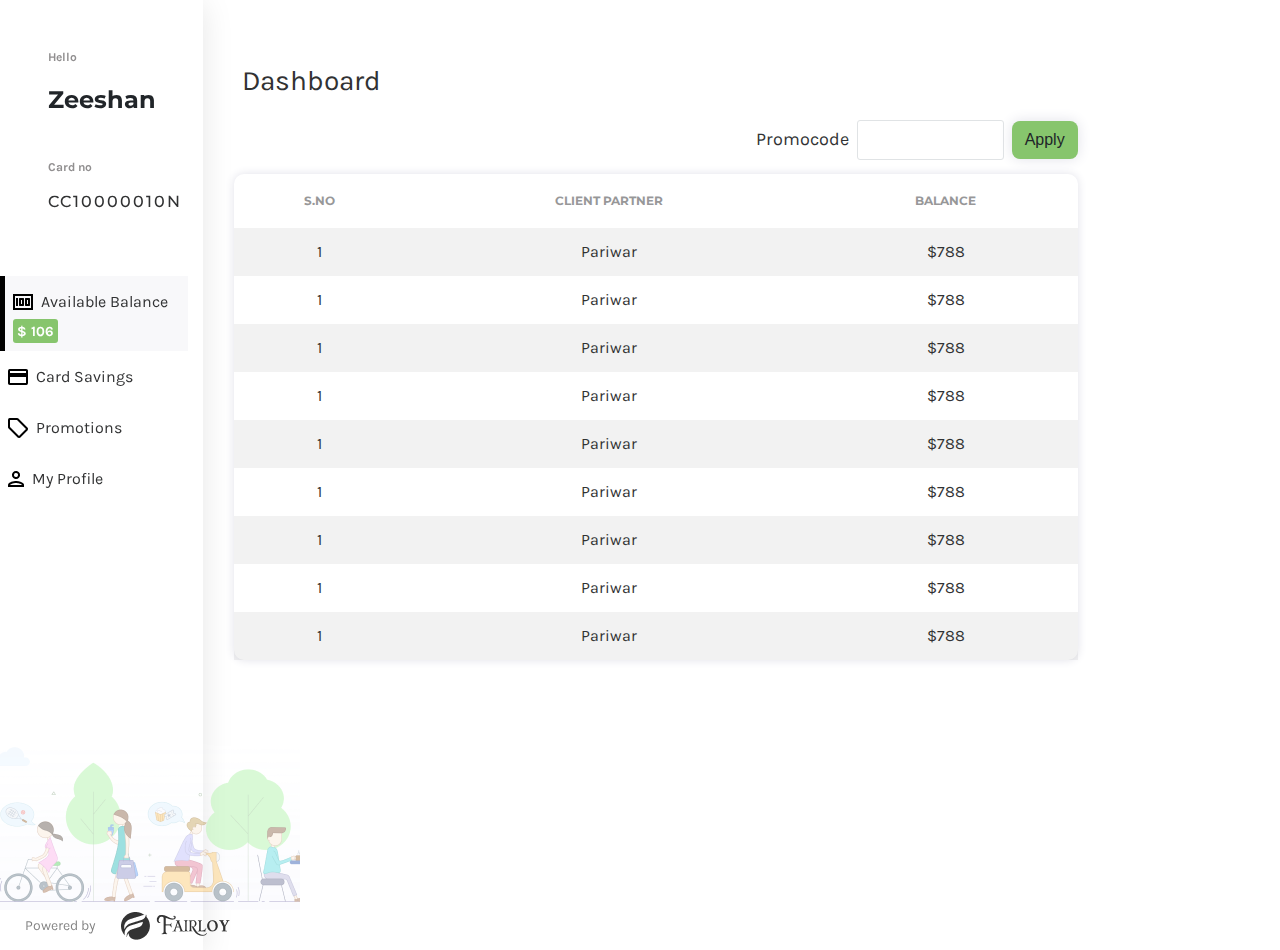
==== index.html @ 01751ac0 "dashboard" ====
<!DOCTYPE html>
<html lang="en">

<head>
    <meta charset="UTF-8">
    <meta name="viewport" content="width=device-width, initial-scale=1.0">
    <meta http-equiv="X-UA-Compatible" content="ie=edge">
    <title>Fairloy</title>
    <!-- bootstrap style cdn link -->
    <link rel="stylesheet" href="https://stackpath.bootstrapcdn.com/bootstrap/4.3.1/css/bootstrap.min.css"
        integrity="sha384-ggOyR0iXCbMQv3Xipma34MD+dH/1fQ784/j6cY/iJTQUOhcWr7x9JvoRxT2MZw1T" crossorigin="anonymous">
    <!-- bootstrap javascript cdn links -->
    <script src="https://code.jquery.com/jquery-3.3.1.slim.min.js"
        integrity="sha384-q8i/X+965DzO0rT7abK41JStQIAqVgRVzpbzo5smXKp4YfRvH+8abtTE1Pi6jizo"
        crossorigin="anonymous"></script>
    <script src="https://cdnjs.cloudflare.com/ajax/libs/popper.js/1.14.7/umd/popper.min.js"
        integrity="sha384-UO2eT0CpHqdSJQ6hJty5KVphtPhzWj9WO1clHTMGa3JDZwrnQq4sF86dIHNDz0W1"
        crossorigin="anonymous"></script>
    <script src="https://stackpath.bootstrapcdn.com/bootstrap/4.3.1/js/bootstrap.min.js"
        integrity="sha384-JjSmVgyd0p3pXB1rRibZUAYoIIy6OrQ6VrjIEaFf/nJGzIxFDsf4x0xIM+B07jRM"
        crossorigin="anonymous"></script>
    <link rel="stylesheet" href="style.css">
</head>


<body>
    <div class="row">
        <!-- desktop menu start -->
        <div class="col-lg-2 pt-5 sticky-top" id="box">
            <div>
                <div class="float-right">
                </div>
                <p class="smtxt pl-5">Hello</p>
                <p id="name" class="pl-5">Zeeshan</p><br>
                <p class="smtxt pl-5">Card no</p>
                <p id="cd_num" class="pl-5">CC10000010N</p><br><br>
                <div class="form-inline pt-2 pb-2 pl-2 act" id="av_bal" onclick="av()">
                    <img src="images/wallet.png" alt="">
                    <p class="menu_item m-2">Available Balance</p>
                    <div id="bal" class="p-1">
                        <p id="bal_available"><span class="align-middle">$ 106</span></p>
                    </div>
                </div>
                <div class="form-inline p-2" id="card_sav" onclick="card()">
                    <img src="images/card.png" alt="">
                    <p class="menu_item m-2">Card Savings</p>
                </div>
                <div class="form-inline p-2" id="promotion" onclick="promotion()">
                    <img src="images/promotion.png" alt="">
                    <p class="menu_item m-2">Promotions</p>
                </div>
                <div class="form-inline p-2" id="profile" onclick="profile()">
                    <img src="images/profile.png" alt="">
                    <p class="menu_item m-2">My Profile</p>
                </div>
                <div class="footer-images">
                    <img src="images/image.png" alt=""><br>
                    <div class="form-inline text-center mb-2">
                        <p id="pow" class="m-2 center">Powered by</p>
                        <img src="images/fairloy.png" alt="">
                    </div>
                </div><br>
            </div>
        </div>
        <!-- desktop menu end -->
        <!-- mobile menu start -->
        <div id="mySidenav" class="sidenav">
            <a href="javascript:void(0)" class="closebtn" onclick="closeNav()">&times;</a>
            <div class="mt-5">
                <div class="float-right">
                </div>
                <p class="smtxt ml-5">Hello</p>
                <p id="name" class="ml-5">Zeeshan</p><br>
                <p class="smtxt pl-5">Card no</p>
                <p id="cd_num" class="ml-5">CC10000010N</p><br><br>
                <div class="form-inline p-2 ml-5 act" id="av_bal_m" onclick="av()">
                    <img src="images/wallet.png" alt="">
                    <p class="menu_item m-2">Available Balance</p>
                    <div id="bal" class="p-1">
                        <p id="bal_available"><span class="align-middle">$ 106</span></p>
                    </div>
                </div>
                <div class="form-inline p-2 ml-5" id="card_sav_m" onclick="card()">
                    <img src="images/card.png" alt="">
                    <p class="menu_item m-2">Card Savings</p>
                </div>
                <div class="form-inline p-2 ml-5" id="promotion_m" onclick="promotion()">
                    <img src="images/promotion.png" alt="">
                    <p class="menu_item m-2">Promotions</p>
                </div>
                <div class="form-inline p-2 ml-5" id="profile_m" onclick="profile()">
                    <img src="images/profile.png" alt="">
                    <p class="menu_item m-2">My Profile</p>
                </div>
                <div class="footer-images ml-4">
                    <img src="images/image.png" alt=""><br>
                    <div class="form-inline text-center ml- mb-2">
                        <p id="pow" class="m-2 center">Powered by</p>
                        <img src="images/fairloy.png" alt="">
                    </div>
                </div><br>
            </div>
        </div>

        <!-- mobile menu start -->

        <div class="col-lg-8 ml-3">
            <div class="mt-lg-5 form-inline">
                <span style="font-size:30px;cursor:pointer" id="hamburger" onclick="openNav()">&#9776;</span>
                <p id="dash" class="mt-3 ml-2">Dashboard</p>
            </div>
            <div class="float-lg-right form-inline mb-2">
                <p id="promo" class="mt-3 mr-2">Promocode</p>
                <input type="text" name="" id="promo_inp">
                <button id="promo_btn" class="btn ml-2">Apply</button>
            </div>
            <div>
                <table class="table table-striped tb table-borderless">
                    <thead>
                        <tr>
                            <th scope="col" class="tb_heading">S.no</th>
                            <th scope="col" class="tb_heading">Client Partner</th>
                            <th scope="col" class="tb_heading">Balance</th>
                        </tr>
                    </thead>
                    <tbody>
                        <tr>
                            <td class="tb_items">1</td>
                            <td class="tb_items">Pariwar</td>
                            <td class="tb_items">$788</td>
                        </tr>
                        <tr>
                            <td class="tb_items">1</td>
                            <td class="tb_items">Pariwar</td>
                            <td class="tb_items">$788</td>
                        </tr>
                        <tr>
                            <td class="tb_items">1</td>
                            <td class="tb_items">Pariwar</td>
                            <td class="tb_items">$788</td>
                        </tr>
                        <tr>
                            <td class="tb_items">1</td>
                            <td class="tb_items">Pariwar</td>
                            <td class="tb_items">$788</td>
                        </tr>
                        <tr>
                            <td class="tb_items">1</td>
                            <td class="tb_items">Pariwar</td>
                            <td class="tb_items">$788</td>
                        </tr>
                        <tr>
                            <td class="tb_items">1</td>
                            <td class="tb_items">Pariwar</td>
                            <td class="tb_items">$788</td>
                        </tr>
                        <tr>
                            <td class="tb_items">1</td>
                            <td class="tb_items">Pariwar</td>
                            <td class="tb_items">$788</td>
                        </tr>
                        <tr>
                            <td class="tb_items">1</td>
                            <td class="tb_items">Pariwar</td>
                            <td class="tb_items">$788</td>
                        </tr>
                        <tr>
                            <td class="tb_items">1</td>
                            <td class="tb_items">Pariwar</td>
                            <td class="tb_items">$788</td>
                        </tr>
                    </tbody>
                </table>
            </div>
        </div>
    </div>
    <script>
        function openNav() {
            document.getElementById("mySidenav").style.width = "100%";
        }

        function closeNav() {
            document.getElementById("mySidenav").style.width = "0";
        }
    </script>
    <!-- desktop menu active script -->
    <script>
        var av_bal = document.getElementById("av_bal");
        var card_sav = document.getElementById("card_sav");
        var prom = document.getElementById("promotion");
        var pro = document.getElementById("profile");
        function av() {
            av_bal.classList.add("act");
            card_sav.classList.remove("act");
            prom.classList.remove("act");
            pro.classList.remove("act");
        }
        function card() {
            av_bal.classList.remove("act");
            card_sav.classList.add("act");
            prom.classList.remove("act");
            pro.classList.remove("act");
        }
        function promotion() {
            av_bal.classList.remove("act");
            card_sav.classList.remove("act");
            prom.classList.add("act");
            pro.classList.remove("act");
        }
        function profile() {
            av_bal.classList.remove("act");
            card_sav.classList.remove("act");
            prom.classList.remove("act");
            pro.classList.add("act");
        }
    </script>
    <!-- desktop menu active script-->
    <script>
        var av_bal = document.getElementById("av_bal_m");
        var card_sav = document.getElementById("card_sav_m");
        var prom = document.getElementById("promotion_m");
        var pro = document.getElementById("profile_m");
        function av() {
            av_bal.classList.add("act");
            card_sav.classList.remove("act");
            prom.classList.remove("act");
            pro.classList.remove("act");
        }
        function card() {
            av_bal.classList.remove("act");
            card_sav.classList.add("act");
            prom.classList.remove("act");
            pro.classList.remove("act");
        }
        function promotion() {
            av_bal.classList.remove("act");
            card_sav.classList.remove("act");
            prom.classList.add("act");
            pro.classList.remove("act");
        }
        function profile() {
            av_bal.classList.remove("act");
            card_sav.classList.remove("act");
            prom.classList.remove("act");
            pro.classList.add("act");
        }
    </script>
</body>

</html>
---- style.css ----
@import url('https://fonts.googleapis.com/css?family=Karla|Montserrat&display=swap');

    .smtxt {
        font-size: 12px;
        font-family: 'Karla', sans-serif;
        font-style: normal;
        font-weight: bold;
        font-size: 12px;
        color: #918F90;
    }

    #box {
        background: #FFFFFF;
        box-shadow: 0px 4px 30px rgba(0, 0, 0, 0.1);
        height: 950px;
        display: block;
    }

    #name {
        font-family: 'Montserrat', sans-serif;
        font-style: normal;
        font-weight: bold;
        font-size: 24px;
    }

    #cd_num {
        font-family: 'Montserrat', sans-serif;
        font-style: normal;
        font-weight: 500;
        font-size: 16px;
        line-height: 20px;
        letter-spacing: 2px;
        color: #313233;
    }

    .menu_item {
        font-family: 'Karla', sans-serif;
        font-style: normal;
        font-weight: normal;
        font-size: 16px;
        line-height: 19px;
        color: #313233;
    }

    #bal {
        background: #87C56D;
        border-radius: 3px;
        height: 1.5rem;
    }

    #bal_available {

        font-family: 'Karla', sans-serif;
        font-style: normal;
        font-weight: bold;
        font-size: 14px;
        line-height: 16px;
        color: #FFFFFF;
    }

    .footer-images {
        margin: auto;
        display: block;
        position: absolute;
        bottom: 0;
    }

    #pow {
        font-family: 'Karla', sans-serif;
        font-style: normal;
        font-weight: normal;
        font-size: 14px;
        line-height: 16px;
        color: #000000;
        mix-blend-mode: normal;
        opacity: 0.5;
    }

    .center {
        display: block;
        margin-left: auto;
        margin-right: auto;
        width: 35%;
    }

    #dash {
        font-family: 'Karla', sans-serif;
        font-style: normal;
        font-weight: normal;
        font-size: 28px;
        line-height: 33px;
        color: #313233;
    }

    #promo {
        font-family: 'Karla', sans-serif;
        font-style: normal;
        font-weight: normal;
        font-size: 18px;
        line-height: 21px;
        color: #313233;
    }

    #promo_inp {
        background: #FFFFFF;
        border: 1px solid #E0E3E5;
        box-sizing: border-box;
        border-radius: 3px;
        width: 147px;
        height: 40px;
    }

    #promo_btn {
        background: #87C56D;
        box-shadow: 0px 0px 14px #E1E1E9;
        border-radius: 8px;
    }

    .tb {
        background: #FFFFFF;
        box-shadow: 0px 0px 10px #E1E1E9;
        border-radius: 10px;
    }

    .tb_heading {
        font-family: 'Montserrat', sans-serif;
        font-style: normal;
        font-weight: bold;
        font-size: 12px;
        text-transform: uppercase;
        color: #313233;
        opacity: 0.5;
        text-align: center;
        line-height: 30px;
    }

    .tb_items {

        font-family: 'Karla', sans-serif;
        font-style: normal;
        font-weight: normal;
        font-size: 16px;
        color: #313233;
        text-align: center;
    }

    .table-borderless td,
    .table-borderless th {
        border: 0;
    }

    .sidenav {
        height: 100%;
        width: 0;
        position: fixed;
        z-index: 1;
        top: 0;
        left: 0;
        background-color: #ffffff;
        overflow-x: hidden;
        transition: 0.5s;
        padding-top: 60px;
    }

    .sidenav a {
        padding: 8px 8px 8px 32px;
        text-decoration: none;
        font-size: 25px;
        color: #818181;
        display: block;
        transition: 0.3s;

    }

    .sidenav a:hover {
        color: #f1f1f1;
    }

    .sidenav .closebtn {
        position: absolute;
        top: 0;
        right: 25px;
        font-size: 36px;
        margin-left: 50px;
    }

    .act{
        border-left: 5px solid #000000;
        background: #F8F8FA;
        font-weight: 700;
    }

    #hamburger{
        display: none;
    }

    @media screen and (max-height: 450px) {
        .sidenav {
            padding-top: 15px;
        }

        .sidenav a {
            font-size: 18px;
        }
    }
    
/* // Medium devices (tablets, less than 992px) */
@media (max-width: 991.98px) { 
    #box{
        display: none;
    }
    #hamburger{
        display: block;
    }
}
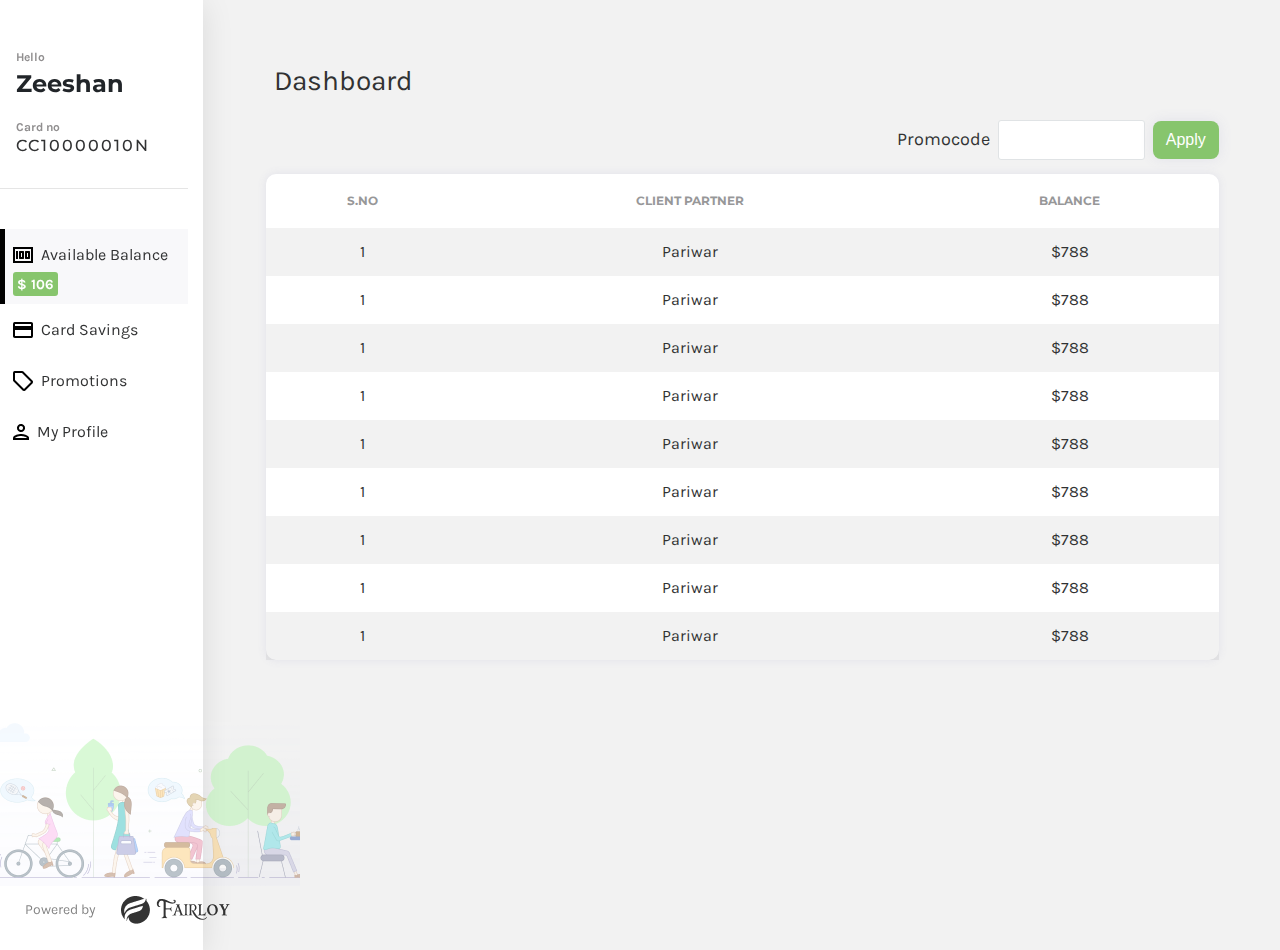
==== commit dec42dd1: "dashboard" ====
--- a/index.html
+++ b/index.html
@@ -22,7 +22,6 @@
     <link rel="stylesheet" href="style.css">
 </head>
 
-
 <body>
     <div class="row">
         <!-- desktop menu start -->
@@ -30,10 +29,10 @@
             <div>
                 <div class="float-right">
                 </div>
-                <p class="smtxt pl-5">Hello</p>
-                <p id="name" class="pl-5">Zeeshan</p><br>
-                <p class="smtxt pl-5">Card no</p>
-                <p id="cd_num" class="pl-5">CC10000010N</p><br><br>
+                <p class="smtxt pl-3">Hello</p>
+                <p id="name" class="pl-3">Zeeshan</p>
+                <p class="smtxt pl-3">Card no</p>
+                <p id="cd_num" class="pl-3">CC10000010N</p><hr><br>
                 <div class="form-inline pt-2 pb-2 pl-2 act" id="av_bal" onclick="av()">
                     <img src="images/wallet.png" alt="">
                     <p class="menu_item m-2">Available Balance</p>
@@ -41,24 +40,24 @@
                         <p id="bal_available"><span class="align-middle">$ 106</span></p>
                     </div>
                 </div>
-                <div class="form-inline p-2" id="card_sav" onclick="card()">
+                <div class="form-inline p-2 menu_bd" id="card_sav" onclick="card()">
                     <img src="images/card.png" alt="">
                     <p class="menu_item m-2">Card Savings</p>
                 </div>
-                <div class="form-inline p-2" id="promotion" onclick="promotion()">
+                <div class="form-inline p-2 menu_bd" id="promotion" onclick="promotion()">
                     <img src="images/promotion.png" alt="">
                     <p class="menu_item m-2">Promotions</p>
                 </div>
-                <div class="form-inline p-2" id="profile" onclick="profile()">
+                <div class="form-inline p-2 menu_bd" id="profile" onclick="profile()">
                     <img src="images/profile.png" alt="">
                     <p class="menu_item m-2">My Profile</p>
                 </div>
                 <div class="footer-images">
                     <img src="images/image.png" alt=""><br>
-                    <div class="form-inline text-center mb-2">
+                    <div class="form-inline text-center mt-2">
                         <p id="pow" class="m-2 center">Powered by</p>
                         <img src="images/fairloy.png" alt="">
-                    </div>
+                    </div><br>
                 </div><br>
             </div>
         </div>
@@ -66,45 +65,38 @@
         <!-- mobile menu start -->
         <div id="mySidenav" class="sidenav">
             <a href="javascript:void(0)" class="closebtn" onclick="closeNav()">&times;</a>
-            <div class="mt-5">
+            <div class="mt-3">
                 <div class="float-right">
                 </div>
                 <p class="smtxt ml-5">Hello</p>
                 <p id="name" class="ml-5">Zeeshan</p><br>
                 <p class="smtxt pl-5">Card no</p>
                 <p id="cd_num" class="ml-5">CC10000010N</p><br><br>
-                <div class="form-inline p-2 ml-5 act" id="av_bal_m" onclick="av()">
+                <div class="form-inline p-2 act menu_bd">
                     <img src="images/wallet.png" alt="">
                     <p class="menu_item m-2">Available Balance</p>
                     <div id="bal" class="p-1">
                         <p id="bal_available"><span class="align-middle">$ 106</span></p>
                     </div>
                 </div>
-                <div class="form-inline p-2 ml-5" id="card_sav_m" onclick="card()">
+                <div class="form-inline p-2 menu_bd">
                     <img src="images/card.png" alt="">
                     <p class="menu_item m-2">Card Savings</p>
                 </div>
-                <div class="form-inline p-2 ml-5" id="promotion_m" onclick="promotion()">
+                <div class="form-inline p-2 menu_bd">
                     <img src="images/promotion.png" alt="">
                     <p class="menu_item m-2">Promotions</p>
                 </div>
-                <div class="form-inline p-2 ml-5" id="profile_m" onclick="profile()">
+                <div class="form-inline p-2 menu_bd">
                     <img src="images/profile.png" alt="">
                     <p class="menu_item m-2">My Profile</p>
                 </div>
-                <div class="footer-images ml-4">
-                    <img src="images/image.png" alt=""><br>
-                    <div class="form-inline text-center ml- mb-2">
-                        <p id="pow" class="m-2 center">Powered by</p>
-                        <img src="images/fairloy.png" alt="">
-                    </div>
-                </div><br>
             </div>
         </div>
 
-        <!-- mobile menu start -->
-
-        <div class="col-lg-8 ml-3">
+        <!-- mobile menu end -->
+
+        <div class="col-lg-9 ml-lg-5 ml-3">
             <div class="mt-lg-5 form-inline">
                 <span style="font-size:30px;cursor:pointer" id="hamburger" onclick="openNav()">&#9776;</span>
                 <p id="dash" class="mt-3 ml-2">Dashboard</p>
@@ -191,58 +183,43 @@
         var pro = document.getElementById("profile");
         function av() {
             av_bal.classList.add("act");
+            av_bal.classList.remove("menu_bd");
             card_sav.classList.remove("act");
             prom.classList.remove("act");
             pro.classList.remove("act");
+            card_sav.classList.add("menu_bd");
+            prom.classList.add("menu_bd");
+            pro.classList.add("menu_bd");
         }
         function card() {
             av_bal.classList.remove("act");
             card_sav.classList.add("act");
+            card_sav.classList.remove("menu_bd");
             prom.classList.remove("act");
             pro.classList.remove("act");
+            av_bal.classList.add("menu_bd");
+            prom.classList.add("menu_bd");
+            pro.classList.add("menu_bd");
         }
         function promotion() {
             av_bal.classList.remove("act");
             card_sav.classList.remove("act");
             prom.classList.add("act");
+            prom.classList.remove("menu_bd");
             pro.classList.remove("act");
+            av_bal.classList.add("menu_bd");
+            card_sav.classList.add("menu_bd");
+            pro.classList.add("menu_bd");
         }
         function profile() {
             av_bal.classList.remove("act");
             card_sav.classList.remove("act");
             prom.classList.remove("act");
             pro.classList.add("act");
-        }
-    </script>
-    <!-- desktop menu active script-->
-    <script>
-        var av_bal = document.getElementById("av_bal_m");
-        var card_sav = document.getElementById("card_sav_m");
-        var prom = document.getElementById("promotion_m");
-        var pro = document.getElementById("profile_m");
-        function av() {
-            av_bal.classList.add("act");
-            card_sav.classList.remove("act");
-            prom.classList.remove("act");
-            pro.classList.remove("act");
-        }
-        function card() {
-            av_bal.classList.remove("act");
-            card_sav.classList.add("act");
-            prom.classList.remove("act");
-            pro.classList.remove("act");
-        }
-        function promotion() {
-            av_bal.classList.remove("act");
-            card_sav.classList.remove("act");
-            prom.classList.add("act");
-            pro.classList.remove("act");
-        }
-        function profile() {
-            av_bal.classList.remove("act");
-            card_sav.classList.remove("act");
-            prom.classList.remove("act");
-            pro.classList.add("act");
+            pro.classList.remove("menu_bd");
+            av_bal.classList.add("menu_bd");
+            card_sav.classList.add("menu_bd");
+            prom.classList.add("menu_bd");
         }
     </script>
 </body>
--- a/style.css
+++ b/style.css
@@ -1,5 +1,10 @@
     @import url('https://fonts.googleapis.com/css?family=Karla|Montserrat&display=swap');
 
+    body{
+        background: #F2F2F2;
+        overflow-x: hidden;
+        overflow-y: auto;
+    }
     .smtxt {
         font-size: 12px;
         font-family: 'Karla', sans-serif;
@@ -21,6 +26,8 @@
         font-style: normal;
         font-weight: bold;
         font-size: 24px;
+        margin-top: -1rem;
+        margin-bottom: 1rem;
     }
 
     #cd_num {
@@ -31,6 +38,8 @@
         line-height: 20px;
         letter-spacing: 2px;
         color: #313233;
+        margin-top: -1rem;
+        margin-bottom: 2rem;
     }
 
     .menu_item {
@@ -114,6 +123,7 @@
         background: #87C56D;
         box-shadow: 0px 0px 14px #E1E1E9;
         border-radius: 8px;
+        color: #FFFFFF;
     }
 
     .tb {
@@ -194,6 +204,12 @@
         display: none;
     }
 
+    .menu_bd{
+        border-left: 5px solid #ffffff;
+    }
+
+
+
     @media screen and (max-height: 450px) {
         .sidenav {
             padding-top: 15px;
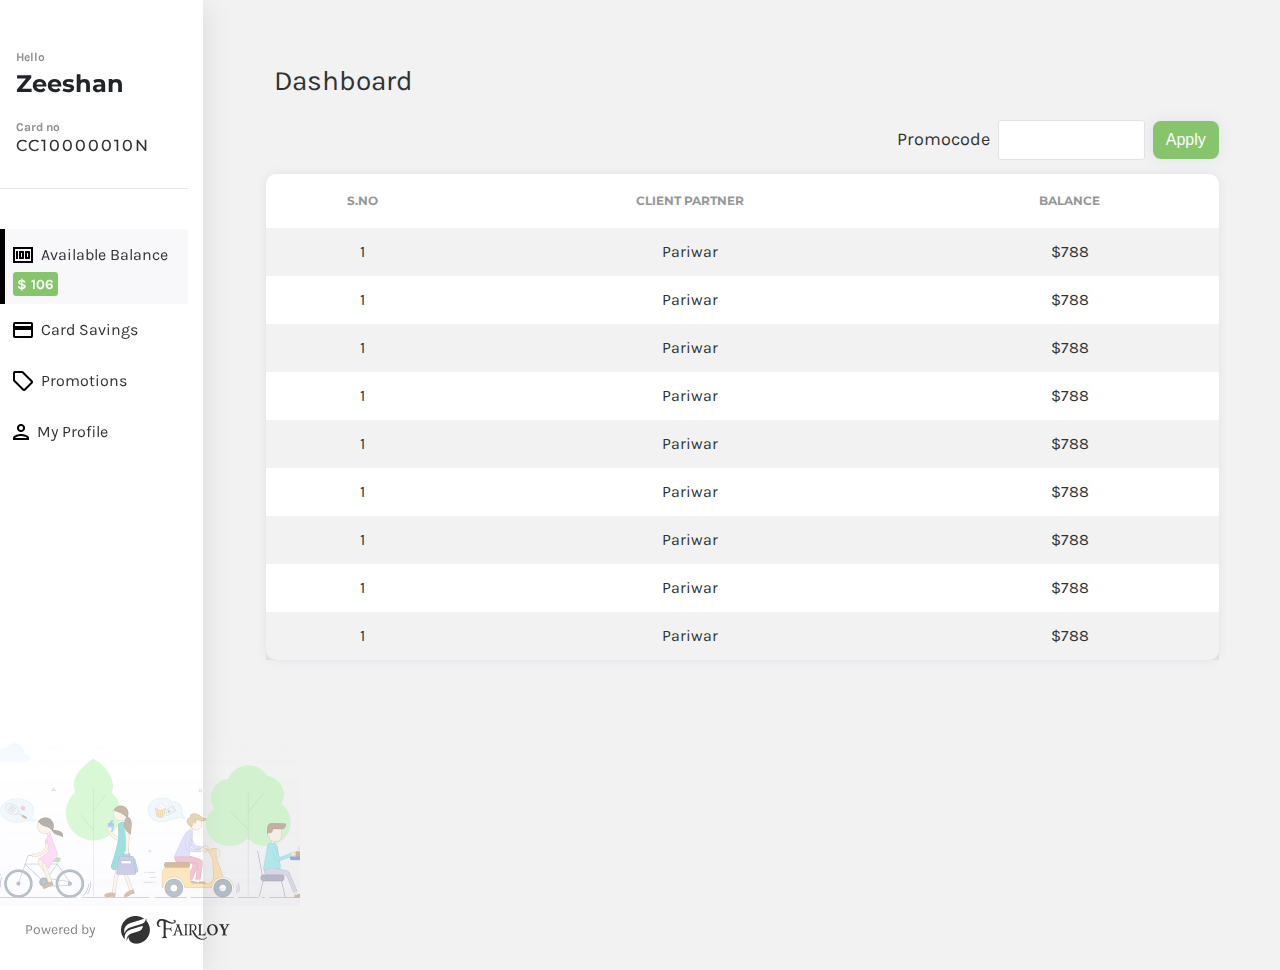
==== commit ccff2222: "updates" ====
--- a/index.html
+++ b/index.html
@@ -32,7 +32,8 @@
                 <p class="smtxt pl-3">Hello</p>
                 <p id="name" class="pl-3">Zeeshan</p>
                 <p class="smtxt pl-3">Card no</p>
-                <p id="cd_num" class="pl-3">CC10000010N</p><hr><br>
+                <p id="cd_num" class="pl-3">CC10000010N</p>
+                <hr><br>
                 <div class="form-inline pt-2 pb-2 pl-2 act" id="av_bal" onclick="av()">
                     <img src="images/wallet.png" alt="">
                     <p class="menu_item m-2">Available Balance</p>
@@ -65,29 +66,30 @@
         <!-- mobile menu start -->
         <div id="mySidenav" class="sidenav">
             <a href="javascript:void(0)" class="closebtn" onclick="closeNav()">&times;</a>
-            <div class="mt-3">
+            <div>
                 <div class="float-right">
                 </div>
-                <p class="smtxt ml-5">Hello</p>
-                <p id="name" class="ml-5">Zeeshan</p><br>
-                <p class="smtxt pl-5">Card no</p>
-                <p id="cd_num" class="ml-5">CC10000010N</p><br><br>
-                <div class="form-inline p-2 act menu_bd">
+                <p class="smtxt pl-3">Hello</p>
+                <p id="name" class="pl-3">Zeeshan</p>
+                <p class="smtxt pl-3">Card no</p>
+                <p id="cd_num" class="pl-3">CC10000010N</p>
+                <hr><br>
+                <div class="form-inline pt-2 pb-2 pl-2 act" id="av_bal" onclick="av()">
                     <img src="images/wallet.png" alt="">
                     <p class="menu_item m-2">Available Balance</p>
                     <div id="bal" class="p-1">
                         <p id="bal_available"><span class="align-middle">$ 106</span></p>
                     </div>
                 </div>
-                <div class="form-inline p-2 menu_bd">
+                <div class="form-inline p-2 menu_bd" id="card_sav" onclick="card()">
                     <img src="images/card.png" alt="">
                     <p class="menu_item m-2">Card Savings</p>
                 </div>
-                <div class="form-inline p-2 menu_bd">
+                <div class="form-inline p-2 menu_bd" id="promotion" onclick="promotion()">
                     <img src="images/promotion.png" alt="">
                     <p class="menu_item m-2">Promotions</p>
                 </div>
-                <div class="form-inline p-2 menu_bd">
+                <div class="form-inline p-2 menu_bd" id="profile" onclick="profile()">
                     <img src="images/profile.png" alt="">
                     <p class="menu_item m-2">My Profile</p>
                 </div>
@@ -95,10 +97,48 @@
         </div>
 
         <!-- mobile menu end -->
+
+        <!-- tablet menu start -->
+        <div id="mySidenav" class="sidenav">
+            <a href="javascript:void(0)" class="closebtn" onclick="closeNav()">&times;</a>
+            <div>
+                <div class="float-right">
+                </div>
+                <p class="smtxt pl-3">Hello</p>
+                <p id="name" class="pl-3">Zeeshan</p>
+                <p class="smtxt pl-3">Card no</p>
+                <p id="cd_num" class="pl-3">CC10000010N</p>
+                <hr><br>
+                <div class="form-inline pt-2 pb-2 pl-2 act" id="av_bal" onclick="av()">
+                    <img src="images/wallet.png" alt="">
+                    <p class="menu_item m-2">Available Balance</p>
+                    <div id="bal" class="p-1">
+                        <p id="bal_available"><span class="align-middle">$ 106</span></p>
+                    </div>
+                </div>
+                <div class="form-inline p-2 menu_bd" id="card_sav" onclick="card()">
+                    <img src="images/card.png" alt="">
+                    <p class="menu_item m-2">Card Savings</p>
+                </div>
+                <div class="form-inline p-2 menu_bd" id="promotion" onclick="promotion()">
+                    <img src="images/promotion.png" alt="">
+                    <p class="menu_item m-2">Promotions</p>
+                </div>
+                <div class="form-inline p-2 menu_bd" id="profile" onclick="profile()">
+                    <img src="images/profile.png" alt="">
+                    <p class="menu_item m-2">My Profile</p>
+                </div>
+
+            </div>
+        </div>
+        <!-- tablet menu end -->
+
+        <!-- content of the page -->
 
         <div class="col-lg-9 ml-lg-5 ml-3">
             <div class="mt-lg-5 form-inline">
                 <span style="font-size:30px;cursor:pointer" id="hamburger" onclick="openNav()">&#9776;</span>
+                <span style="font-size:30px;cursor:pointer" id="hamburger_tab" onclick="tabOpenNav()">&#9776;</span>
                 <p id="dash" class="mt-3 ml-2">Dashboard</p>
             </div>
             <div class="float-lg-right form-inline mb-2">
@@ -165,14 +205,20 @@
                 </table>
             </div>
         </div>
+        <!-- content of the page -->
     </div>
     <script>
         function openNav() {
-            document.getElementById("mySidenav").style.width = "100%";
+            document.getElementById("mySidenav").style.width = "300px";
         }
 
         function closeNav() {
             document.getElementById("mySidenav").style.width = "0";
+        }
+    </script>
+    <script>
+        function tabOpenNav() {
+            document.getElementById("mySidenav").style.width = "300px";
         }
     </script>
     <!-- desktop menu active script -->
--- a/style.css
+++ b/style.css
@@ -17,7 +17,7 @@
     #box {
         background: #FFFFFF;
         box-shadow: 0px 4px 30px rgba(0, 0, 0, 0.1);
-        height: 950px;
+        height: 970px;
         display: block;
     }
 
@@ -168,7 +168,6 @@
         left: 0;
         background-color: #ffffff;
         overflow-x: hidden;
-        transition: 0.5s;
         padding-top: 60px;
     }
 
@@ -181,6 +180,7 @@
         transition: 0.3s;
 
     }
+
 
     .sidenav a:hover {
         color: #f1f1f1;
@@ -204,21 +204,18 @@
         display: none;
     }
 
+    #hamburger_tab{
+        display: none;
+    }
+
     .menu_bd{
         border-left: 5px solid #ffffff;
     }
 
-
-
     @media screen and (max-height: 450px) {
-        .sidenav {
-            padding-top: 15px;
-        }
-
-        .sidenav a {
-            font-size: 18px;
-        }
-    }
+        .sidenav {padding-top: 15px;}
+        .sidenav a {font-size: 18px;}
+      }
     
 /* // Medium devices (tablets, less than 992px) */
 @media (max-width: 991.98px) { 
@@ -228,4 +225,16 @@
     #hamburger{
         display: block;
     }
+    #hamburger_tab{
+        display: none;
+    }
 }
+
+@media (min-width: 768px) and (max-width: 991.98px) { 
+    #hamburger_tab{
+        display: block;
+    }
+    #hamburger{
+        display: none;
+    }
+}
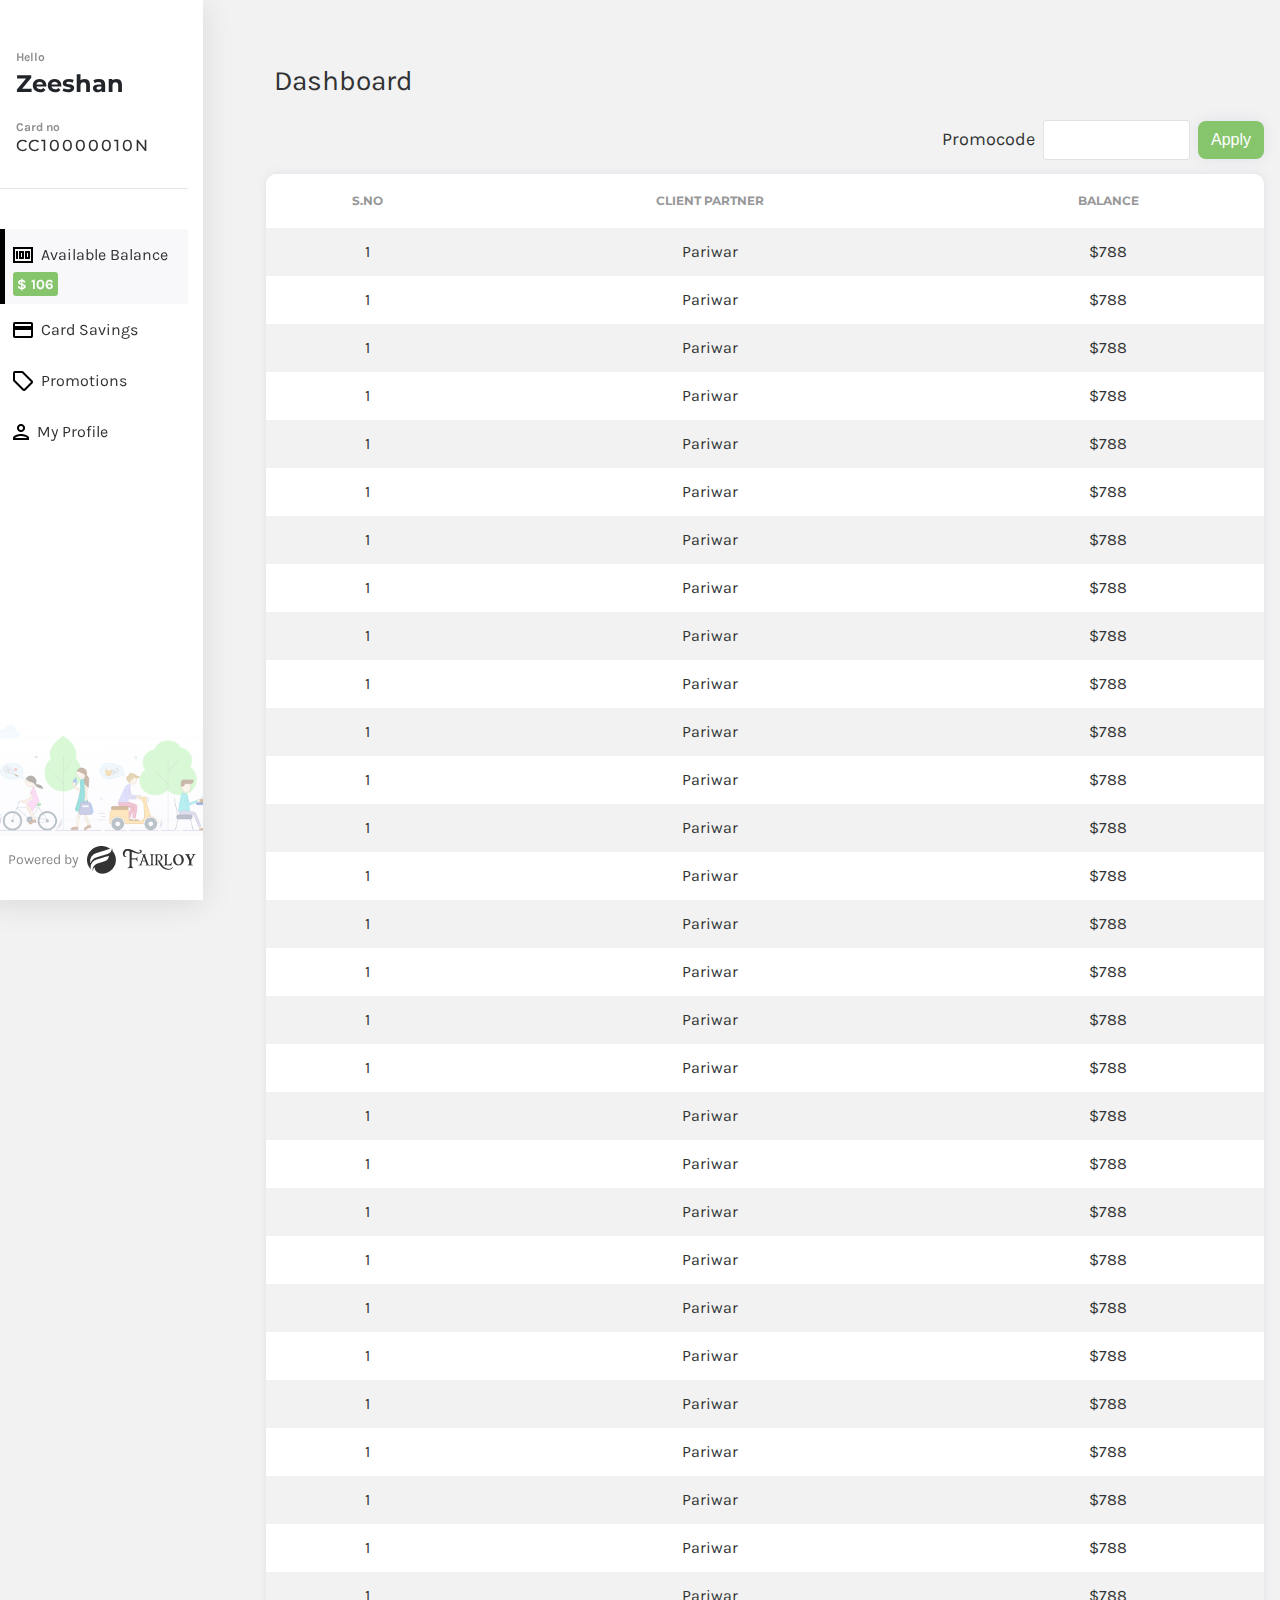
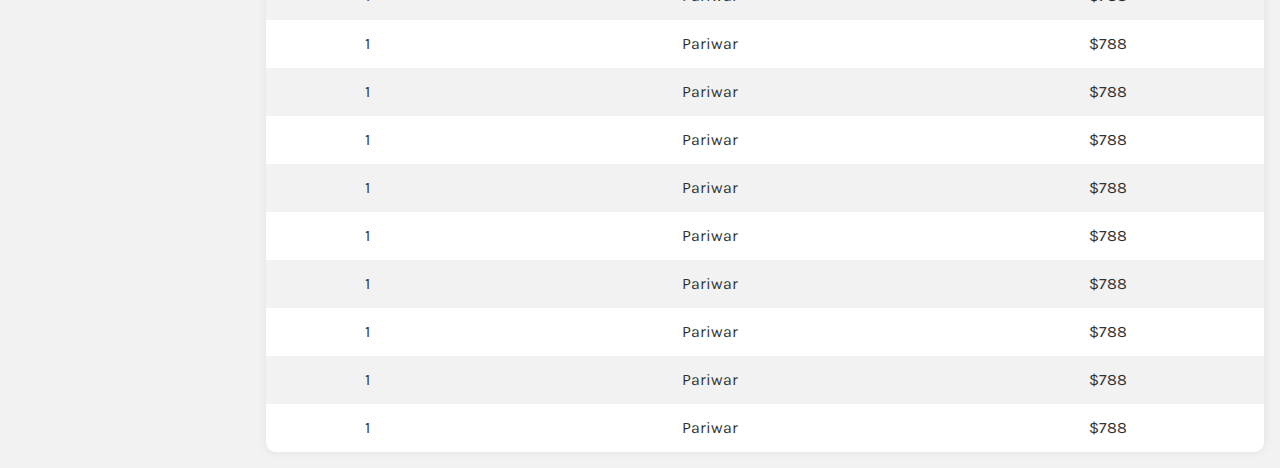
==== commit f9c38d28: "updated" ====
--- a/index.html
+++ b/index.html
@@ -3,7 +3,7 @@
 
 <head>
     <meta charset="UTF-8">
-    <meta name="viewport" content="width=device-width, initial-scale=1.0">
+    <meta name="viewport" content="width=device-width,height=device-height, initial-scale=1.0">
     <meta http-equiv="X-UA-Compatible" content="ie=edge">
     <title>Fairloy</title>
     <!-- bootstrap style cdn link -->
@@ -22,7 +22,10 @@
     <link rel="stylesheet" href="style.css">
 </head>
 
-<body>
+<body onload="box_height()">
+    <div class="overlay" id="overlay">
+
+    </div>
     <div class="row">
         <!-- desktop menu start -->
         <div class="col-lg-2 pt-5 sticky-top" id="box">
@@ -54,7 +57,7 @@
                     <p class="menu_item m-2">My Profile</p>
                 </div>
                 <div class="footer-images">
-                    <img src="images/image.png" alt=""><br>
+                    <img src="images/image.png" alt="" width="100%"><br>
                     <div class="form-inline text-center mt-2">
                         <p id="pow" class="m-2 center">Powered by</p>
                         <img src="images/fairloy.png" alt="">
@@ -98,47 +101,12 @@
 
         <!-- mobile menu end -->
 
-        <!-- tablet menu start -->
-        <div id="mySidenav" class="sidenav">
-            <a href="javascript:void(0)" class="closebtn" onclick="closeNav()">&times;</a>
-            <div>
-                <div class="float-right">
-                </div>
-                <p class="smtxt pl-3">Hello</p>
-                <p id="name" class="pl-3">Zeeshan</p>
-                <p class="smtxt pl-3">Card no</p>
-                <p id="cd_num" class="pl-3">CC10000010N</p>
-                <hr><br>
-                <div class="form-inline pt-2 pb-2 pl-2 act" id="av_bal" onclick="av()">
-                    <img src="images/wallet.png" alt="">
-                    <p class="menu_item m-2">Available Balance</p>
-                    <div id="bal" class="p-1">
-                        <p id="bal_available"><span class="align-middle">$ 106</span></p>
-                    </div>
-                </div>
-                <div class="form-inline p-2 menu_bd" id="card_sav" onclick="card()">
-                    <img src="images/card.png" alt="">
-                    <p class="menu_item m-2">Card Savings</p>
-                </div>
-                <div class="form-inline p-2 menu_bd" id="promotion" onclick="promotion()">
-                    <img src="images/promotion.png" alt="">
-                    <p class="menu_item m-2">Promotions</p>
-                </div>
-                <div class="form-inline p-2 menu_bd" id="profile" onclick="profile()">
-                    <img src="images/profile.png" alt="">
-                    <p class="menu_item m-2">My Profile</p>
-                </div>
-
-            </div>
-        </div>
-        <!-- tablet menu end -->
-
         <!-- content of the page -->
 
-        <div class="col-lg-9 ml-lg-5 ml-3">
+        <div class="col ml-lg-5 mr-3 ml-3 ml-md-2">
             <div class="mt-lg-5 form-inline">
+                    <span style="font-size:30px;cursor:pointer" id="hamburger_tab" onclick="openNav()">&#9776;</span>
                 <span style="font-size:30px;cursor:pointer" id="hamburger" onclick="openNav()">&#9776;</span>
-                <span style="font-size:30px;cursor:pointer" id="hamburger_tab" onclick="tabOpenNav()">&#9776;</span>
                 <p id="dash" class="mt-3 ml-2">Dashboard</p>
             </div>
             <div class="float-lg-right form-inline mb-2">
@@ -156,6 +124,151 @@
                         </tr>
                     </thead>
                     <tbody>
+                        <tr>
+                            <td class="tb_items">1</td>
+                            <td class="tb_items">Pariwar</td>
+                            <td class="tb_items">$788</td>
+                        </tr>
+                        <tr>
+                            <td class="tb_items">1</td>
+                            <td class="tb_items">Pariwar</td>
+                            <td class="tb_items">$788</td>
+                        </tr>
+                        <tr>
+                            <td class="tb_items">1</td>
+                            <td class="tb_items">Pariwar</td>
+                            <td class="tb_items">$788</td>
+                        </tr>
+                        <tr>
+                            <td class="tb_items">1</td>
+                            <td class="tb_items">Pariwar</td>
+                            <td class="tb_items">$788</td>
+                        </tr>
+                        <tr>
+                            <td class="tb_items">1</td>
+                            <td class="tb_items">Pariwar</td>
+                            <td class="tb_items">$788</td>
+                        </tr>
+                        <tr>
+                            <td class="tb_items">1</td>
+                            <td class="tb_items">Pariwar</td>
+                            <td class="tb_items">$788</td>
+                        </tr>
+                        <tr>
+                            <td class="tb_items">1</td>
+                            <td class="tb_items">Pariwar</td>
+                            <td class="tb_items">$788</td>
+                        </tr>
+                        <tr>
+                            <td class="tb_items">1</td>
+                            <td class="tb_items">Pariwar</td>
+                            <td class="tb_items">$788</td>
+                        </tr>
+                        <tr>
+                            <td class="tb_items">1</td>
+                            <td class="tb_items">Pariwar</td>
+                            <td class="tb_items">$788</td>
+                        </tr>
+                        <tr>
+                            <td class="tb_items">1</td>
+                            <td class="tb_items">Pariwar</td>
+                            <td class="tb_items">$788</td>
+                        </tr>
+                        <tr>
+                            <td class="tb_items">1</td>
+                            <td class="tb_items">Pariwar</td>
+                            <td class="tb_items">$788</td>
+                        </tr>
+                        <tr>
+                            <td class="tb_items">1</td>
+                            <td class="tb_items">Pariwar</td>
+                            <td class="tb_items">$788</td>
+                        </tr>
+                        <tr>
+                            <td class="tb_items">1</td>
+                            <td class="tb_items">Pariwar</td>
+                            <td class="tb_items">$788</td>
+                        </tr>
+                        <tr>
+                            <td class="tb_items">1</td>
+                            <td class="tb_items">Pariwar</td>
+                            <td class="tb_items">$788</td>
+                        </tr>
+                        <tr>
+                            <td class="tb_items">1</td>
+                            <td class="tb_items">Pariwar</td>
+                            <td class="tb_items">$788</td>
+                        </tr>
+                        <tr>
+                            <td class="tb_items">1</td>
+                            <td class="tb_items">Pariwar</td>
+                            <td class="tb_items">$788</td>
+                        </tr>
+                        <tr>
+                            <td class="tb_items">1</td>
+                            <td class="tb_items">Pariwar</td>
+                            <td class="tb_items">$788</td>
+                        </tr>
+                        <tr>
+                            <td class="tb_items">1</td>
+                            <td class="tb_items">Pariwar</td>
+                            <td class="tb_items">$788</td>
+                        </tr>
+                        <tr>
+                            <td class="tb_items">1</td>
+                            <td class="tb_items">Pariwar</td>
+                            <td class="tb_items">$788</td>
+                        </tr>
+                        <tr>
+                            <td class="tb_items">1</td>
+                            <td class="tb_items">Pariwar</td>
+                            <td class="tb_items">$788</td>
+                        </tr>
+                        <tr>
+                            <td class="tb_items">1</td>
+                            <td class="tb_items">Pariwar</td>
+                            <td class="tb_items">$788</td>
+                        </tr>
+                        <tr>
+                            <td class="tb_items">1</td>
+                            <td class="tb_items">Pariwar</td>
+                            <td class="tb_items">$788</td>
+                        </tr>
+                        <tr>
+                            <td class="tb_items">1</td>
+                            <td class="tb_items">Pariwar</td>
+                            <td class="tb_items">$788</td>
+                        </tr>
+                        <tr>
+                            <td class="tb_items">1</td>
+                            <td class="tb_items">Pariwar</td>
+                            <td class="tb_items">$788</td>
+                        </tr>
+                        <tr>
+                            <td class="tb_items">1</td>
+                            <td class="tb_items">Pariwar</td>
+                            <td class="tb_items">$788</td>
+                        </tr>
+                        <tr>
+                            <td class="tb_items">1</td>
+                            <td class="tb_items">Pariwar</td>
+                            <td class="tb_items">$788</td>
+                        </tr>
+                        <tr>
+                            <td class="tb_items">1</td>
+                            <td class="tb_items">Pariwar</td>
+                            <td class="tb_items">$788</td>
+                        </tr>
+                        <tr>
+                            <td class="tb_items">1</td>
+                            <td class="tb_items">Pariwar</td>
+                            <td class="tb_items">$788</td>
+                        </tr>
+                        <tr>
+                            <td class="tb_items">1</td>
+                            <td class="tb_items">Pariwar</td>
+                            <td class="tb_items">$788</td>
+                        </tr>
                         <tr>
                             <td class="tb_items">1</td>
                             <td class="tb_items">Pariwar</td>
@@ -210,15 +323,12 @@
     <script>
         function openNav() {
             document.getElementById("mySidenav").style.width = "300px";
+            document.getElementById("overlay").style.width = "100%";
         }
 
         function closeNav() {
             document.getElementById("mySidenav").style.width = "0";
-        }
-    </script>
-    <script>
-        function tabOpenNav() {
-            document.getElementById("mySidenav").style.width = "300px";
+            document.getElementById("overlay").style.width = "0px";
         }
     </script>
     <!-- desktop menu active script -->
@@ -267,6 +377,15 @@
             card_sav.classList.add("menu_bd");
             prom.classList.add("menu_bd");
         }
+        var w = Math.max(document.documentElement.clientWidth, window.innerWidth || 0);
+        var h = Math.max(document.documentElement.clientHeight, window.innerHeight || 0);
+
+        function box_height() {
+            document.getElementById("box").style.height = h + "px";
+            console.log(h + "px");
+            console.log(w);
+
+        }
     </script>
 </body>
 
--- a/style.css
+++ b/style.css
@@ -5,6 +5,7 @@
         overflow-x: hidden;
         overflow-y: auto;
     }
+
     .smtxt {
         font-size: 12px;
         font-family: 'Karla', sans-serif;
@@ -17,9 +18,10 @@
     #box {
         background: #FFFFFF;
         box-shadow: 0px 4px 30px rgba(0, 0, 0, 0.1);
-        height: 970px;
-        display: block;
-    }
+        display: block;
+    }
+
+
 
     #name {
         font-family: 'Montserrat', sans-serif;
@@ -163,12 +165,14 @@
         height: 100%;
         width: 0;
         position: fixed;
-        z-index: 1;
+        z-index: 2;
         top: 0;
         left: 0;
         background-color: #ffffff;
         overflow-x: hidden;
         padding-top: 60px;
+        transition-timing-function:ease;
+        transition: 0.1s;
     }
 
     .sidenav a {
@@ -211,7 +215,16 @@
     .menu_bd{
         border-left: 5px solid #ffffff;
     }
-
+    .overlay{
+        height: 100%;
+        width: 0;
+        position: fixed;
+        z-index: 1;
+        top: 0;
+        left: 0;
+        background: rgba(0, 0, 0, 0.4);
+        overflow-x: hidden;
+    }
     @media screen and (max-height: 450px) {
         .sidenav {padding-top: 15px;}
         .sidenav a {font-size: 18px;}
